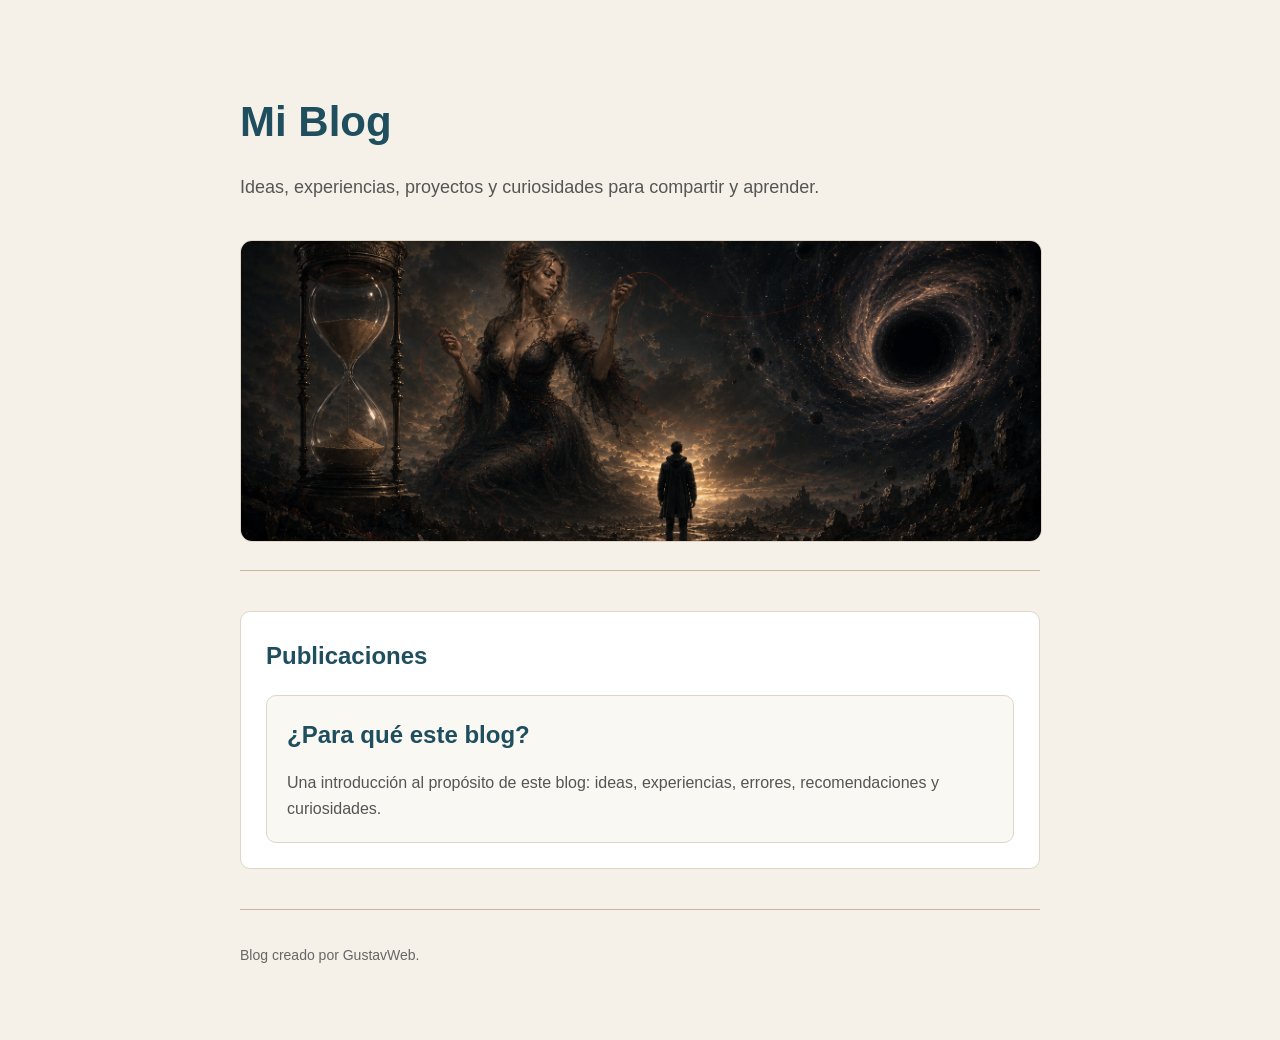
==== index.html @ b812119e "Update index.html Actualizar descripción del blog" ====
<!DOCTYPE html>
<html lang="es">
<head>
  <meta charset="UTF-8">
  <meta name="viewport" content="width=device-width, initial-scale=1.0">
  <title>Mi Blog</title>
  <link rel="stylesheet" href="estilos.css">
</head>
<body>
  <header>
    <h1>Mi Blog</h1>
    <p>Ideas, experiencias, proyectos y curiosidades para compartir y aprender.</p>

    <img src="imagenes/portada-blog.png" alt="Imagen de portada del blog" class="portada">
  </header>

  <main>
    <section>
      <h2>Publicaciones</h2>

      <div class="post-list">
        <article class="post-card">
          <h3><a href="posts/para-que-este-blog.html">¿Para qué este blog?</a></h3>
          <p>Una introducción al propósito de este blog: ideas, experiencias, errores, recomendaciones y curiosidades.</p>
        </article>
      </div>
    </section>
  </main>

  <footer>
    <p>Blog creado por GustavWeb.</p>
  </footer>
</body>
</html>
---- estilos.css ----
body {
  font-family: Arial, sans-serif;
  max-width: 800px;
  margin: 40px auto;
  padding: 20px;
  line-height: 1.6;
  background-color: #f5f1e8;
  color: #222222;
}

header {
  margin-bottom: 40px;
  padding-bottom: 20px;
  border-bottom: 1px solid #c9b79c;
}

h1 {
  font-size: 42px;
  margin-bottom: 10px;
  color: #1f4e5f;
}

header p {
  font-size: 18px;
  color: #555555;
}

main {
  background-color: #ffffff;
  padding: 25px;
  border-radius: 10px;
  border: 1px solid #e0d6c8;
}

h2 {
  margin-top: 0;
  color: #1f4e5f;
}

ul {
  padding-left: 20px;
}

li {
  margin-bottom: 10px;
}

a {
  color: #1f4e5f;
  text-decoration: none;
  font-weight: bold;
}

a:hover {
  text-decoration: underline;
}

footer {
  margin-top: 40px;
  padding-top: 20px;
  border-top: 1px solid #c9b79c;
  font-size: 14px;
  color: #666666;
}

.post-list {
  display: grid;
  gap: 20px;
}

.post-card {
  padding: 20px;
  border: 1px solid #e0d6c8;
  border-radius: 10px;
  background-color: #faf8f3;
}

.post-card h3 {
  margin-top: 0;
  margin-bottom: 10px;
  font-size: 24px;
}

.post-card p {
  margin-bottom: 0;
  color: #555555;
}

.portada {
  width: 100%;
  max-height: 300px;
  object-fit: cover;
  border-radius: 12px;
  margin-top: 20px;
  border: 1px solid #e0d6c8;
}
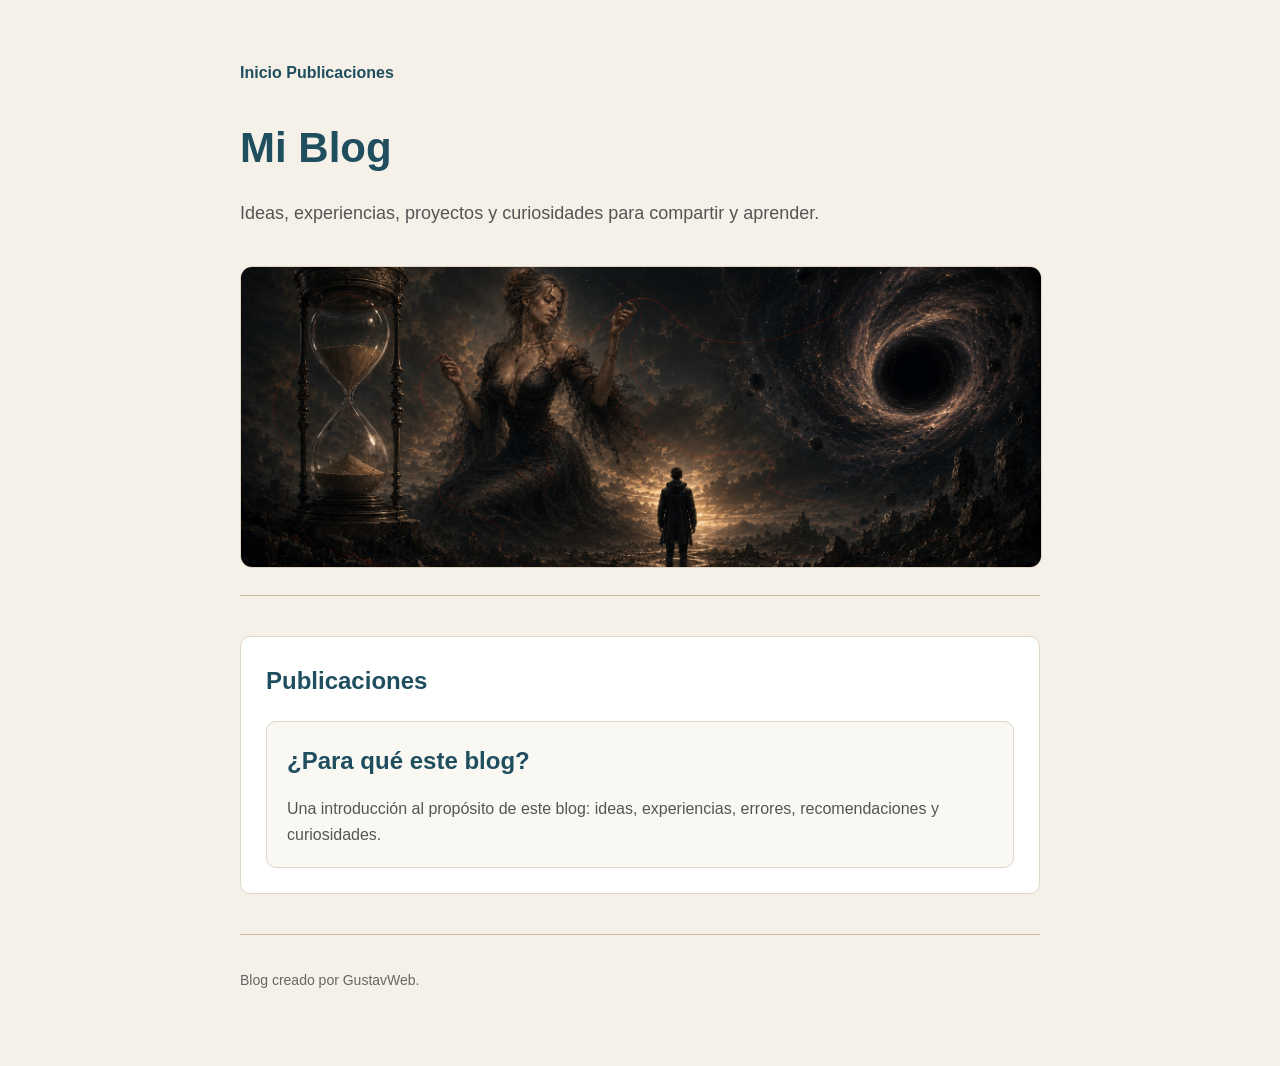
==== commit f24184e6: "Update index.html Agregar menú de navegación" ====
--- a/index.html
+++ b/index.html
@@ -7,16 +7,22 @@
   <link rel="stylesheet" href="estilos.css">
 </head>
 <body>
-  <header>
-    <h1>Mi Blog</h1>
-    <p>Ideas, experiencias, proyectos y curiosidades para compartir y aprender.</p>
 
-    <img src="imagenes/portada-blog.png" alt="Imagen de portada del blog" class="portada">
-  </header>
+<header>
+  <nav class="menu">
+    <a href="index.html">Inicio</a>
+    <a href="#publicaciones">Publicaciones</a>
+  </nav>
+
+  <h1>Mi Blog</h1>
+  <p>Ideas, experiencias, proyectos y curiosidades para compartir y aprender.</p>
+
+  <img src="imagenes/portada-blog.png" alt="Imagen de portada del blog" class="portada">
+</header>
 
   <main>
     <section>
-      <h2>Publicaciones</h2>
+      <h2 id="publicaciones">Publicaciones</h2>
 
       <div class="post-list">
         <article class="post-card">
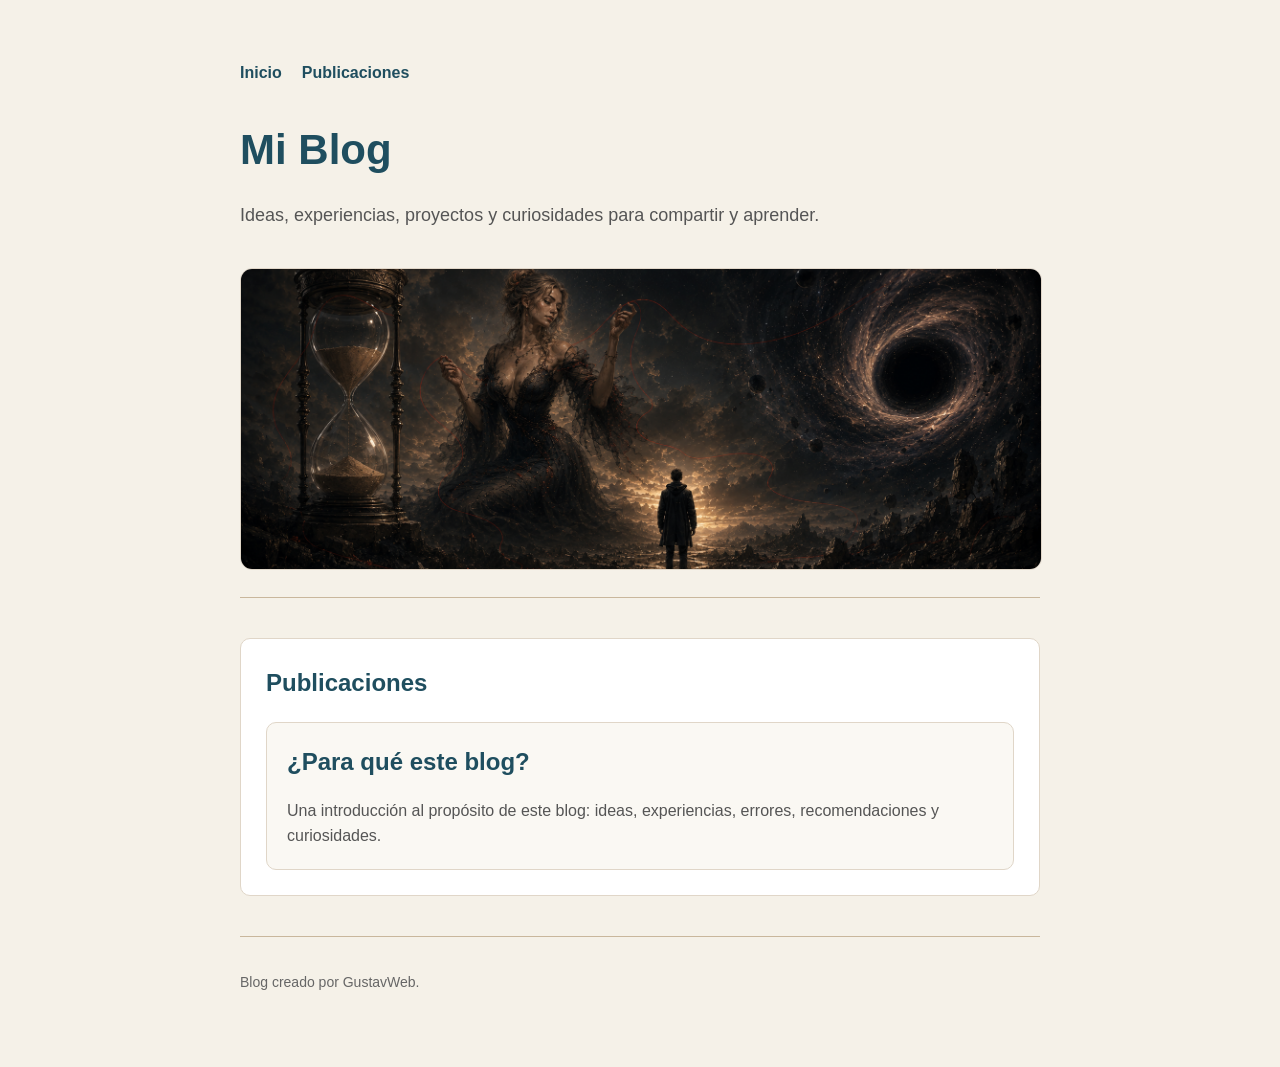
==== commit ee522003: "Update index.html Actualizar menú principal" ====
--- a/index.html
+++ b/index.html
@@ -11,7 +11,7 @@
 <header>
   <nav class="menu">
     <a href="index.html">Inicio</a>
-    <a href="#publicaciones">Publicaciones</a>
+    <a href="publicaciones.html">Publicaciones</a>
   </nav>
 
   <h1>Mi Blog</h1>
--- a/estilos.css
+++ b/estilos.css
@@ -94,3 +94,19 @@
   margin-top: 20px;
   border: 1px solid #e0d6c8;
 }
+
+.menu {
+  display: flex;
+  gap: 20px;
+  margin-bottom: 30px;
+}
+
+.menu a {
+  color: #1f4e5f;
+  font-weight: bold;
+  text-decoration: none;
+}
+
+.menu a:hover {
+  text-decoration: underline;
+}
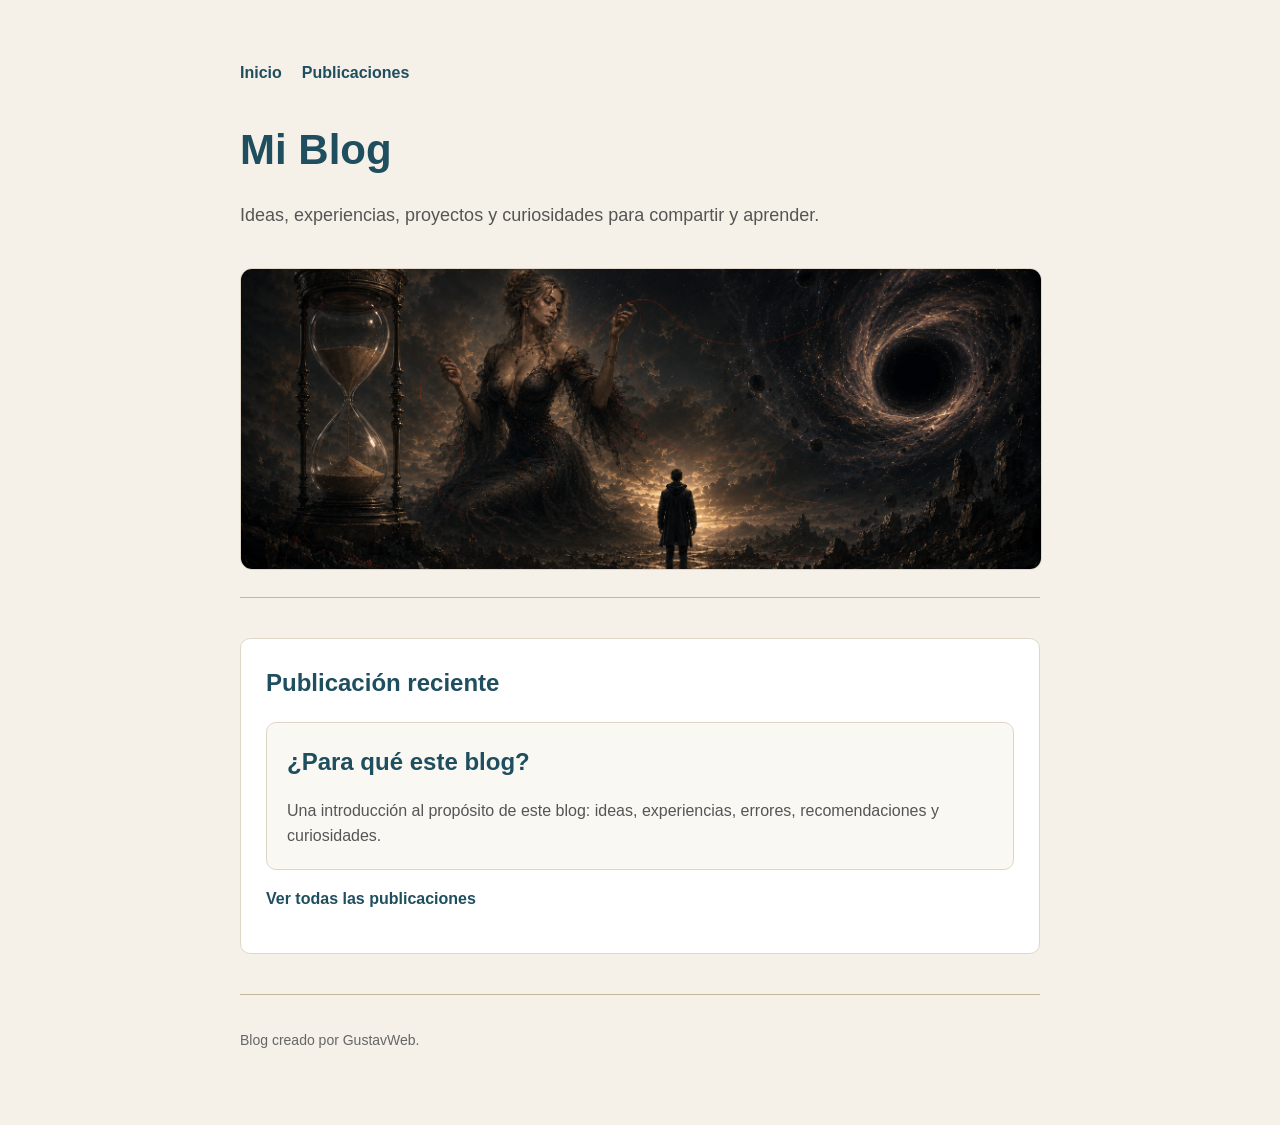
==== commit cca18c11: "Update index.html Ajustar página principal" ====
--- a/index.html
+++ b/index.html
@@ -22,14 +22,18 @@
 
   <main>
     <section>
-      <h2 id="publicaciones">Publicaciones</h2>
+      <h2>Publicación reciente</h2>
 
-      <div class="post-list">
-        <article class="post-card">
-          <h3><a href="posts/para-que-este-blog.html">¿Para qué este blog?</a></h3>
-          <p>Una introducción al propósito de este blog: ideas, experiencias, errores, recomendaciones y curiosidades.</p>
-        </article>
-      </div>
+        <div class="post-list">
+          <article class="post-card">
+            <h3><a href="posts/para-que-este-blog.html">¿Para qué este blog?</a></h3>
+            <p>Una introducción al propósito de este blog: ideas, experiencias, errores, recomendaciones y curiosidades.</p>
+          </article>
+        </div>
+
+      <p>
+        <a class="boton" href="publicaciones.html">Ver todas las publicaciones</a>
+      </p>
     </section>
   </main>
 
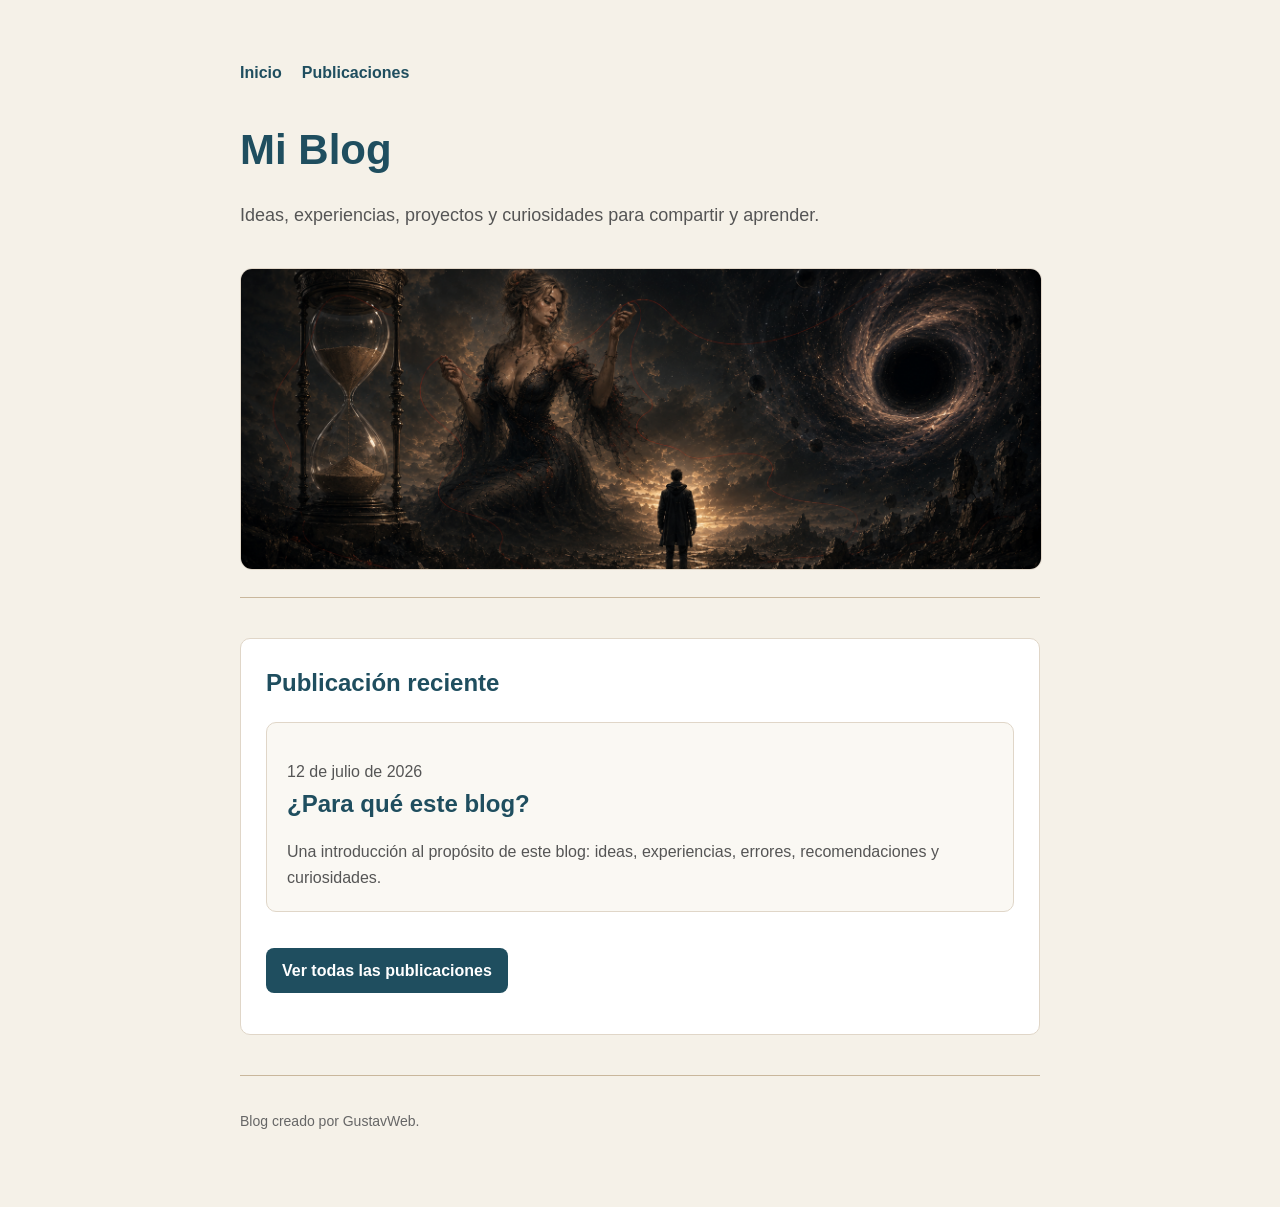
==== commit 9827a950: "Update index.html Agregar fecha al post destacado" ====
--- a/index.html
+++ b/index.html
@@ -26,6 +26,7 @@
 
         <div class="post-list">
           <article class="post-card">
+            <p class="fecha">12 de julio de 2026</p>
             <h3><a href="posts/para-que-este-blog.html">¿Para qué este blog?</a></h3>
             <p>Una introducción al propósito de este blog: ideas, experiencias, errores, recomendaciones y curiosidades.</p>
           </article>
--- a/estilos.css
+++ b/estilos.css
@@ -109,4 +109,19 @@
 
 .menu a:hover {
   text-decoration: underline;
+}
+
+.boton {
+  display: inline-block;
+  margin-top: 20px;
+  padding: 10px 16px;
+  background-color: #1f4e5f;
+  color: white;
+  border-radius: 8px;
+  font-weight: bold;
+}
+
+.boton:hover {
+  text-decoration: none;
+  background-color: #163946;
 }
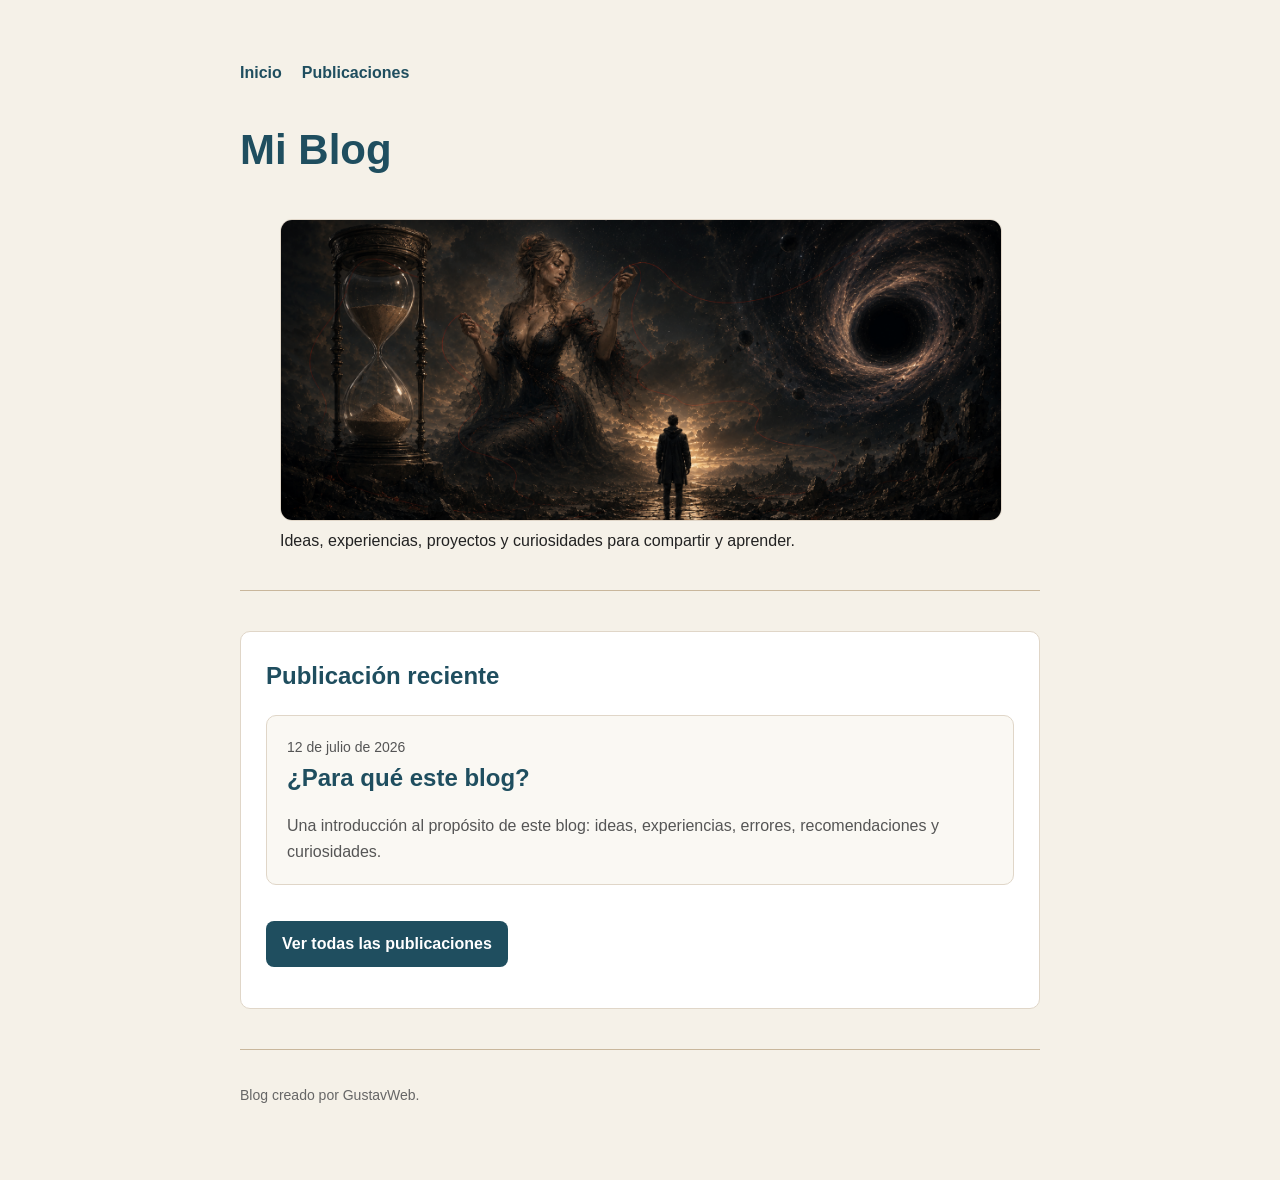
==== commit 429fede4: "Update index.html Mover descripción debajo de portada" ====
--- a/index.html
+++ b/index.html
@@ -14,10 +14,12 @@
     <a href="publicaciones.html">Publicaciones</a>
   </nav>
 
-  <h1>Mi Blog</h1>
-  <p>Ideas, experiencias, proyectos y curiosidades para compartir y aprender.</p>
+    <h1>Mi Blog</h1>
 
-  <img src="imagenes/portada-blog.png" alt="Imagen de portada del blog" class="portada">
+    <figure class="hero">
+      <img src="imagenes/portada-blog.png" alt="Imagen de portada del blog" class="portada">
+      <figcaption>Ideas, experiencias, proyectos y curiosidades para compartir y aprender.</figcaption>
+    </figure>
 </header>
 
   <main>
--- a/estilos.css
+++ b/estilos.css
@@ -124,4 +124,11 @@
 .boton:hover {
   text-decoration: none;
   background-color: #163946;
+}
+
+.fecha {
+  font-size: 14px;
+  color: #7a6a58;
+  margin-top: 0;
+  margin-bottom: 8px;
 }
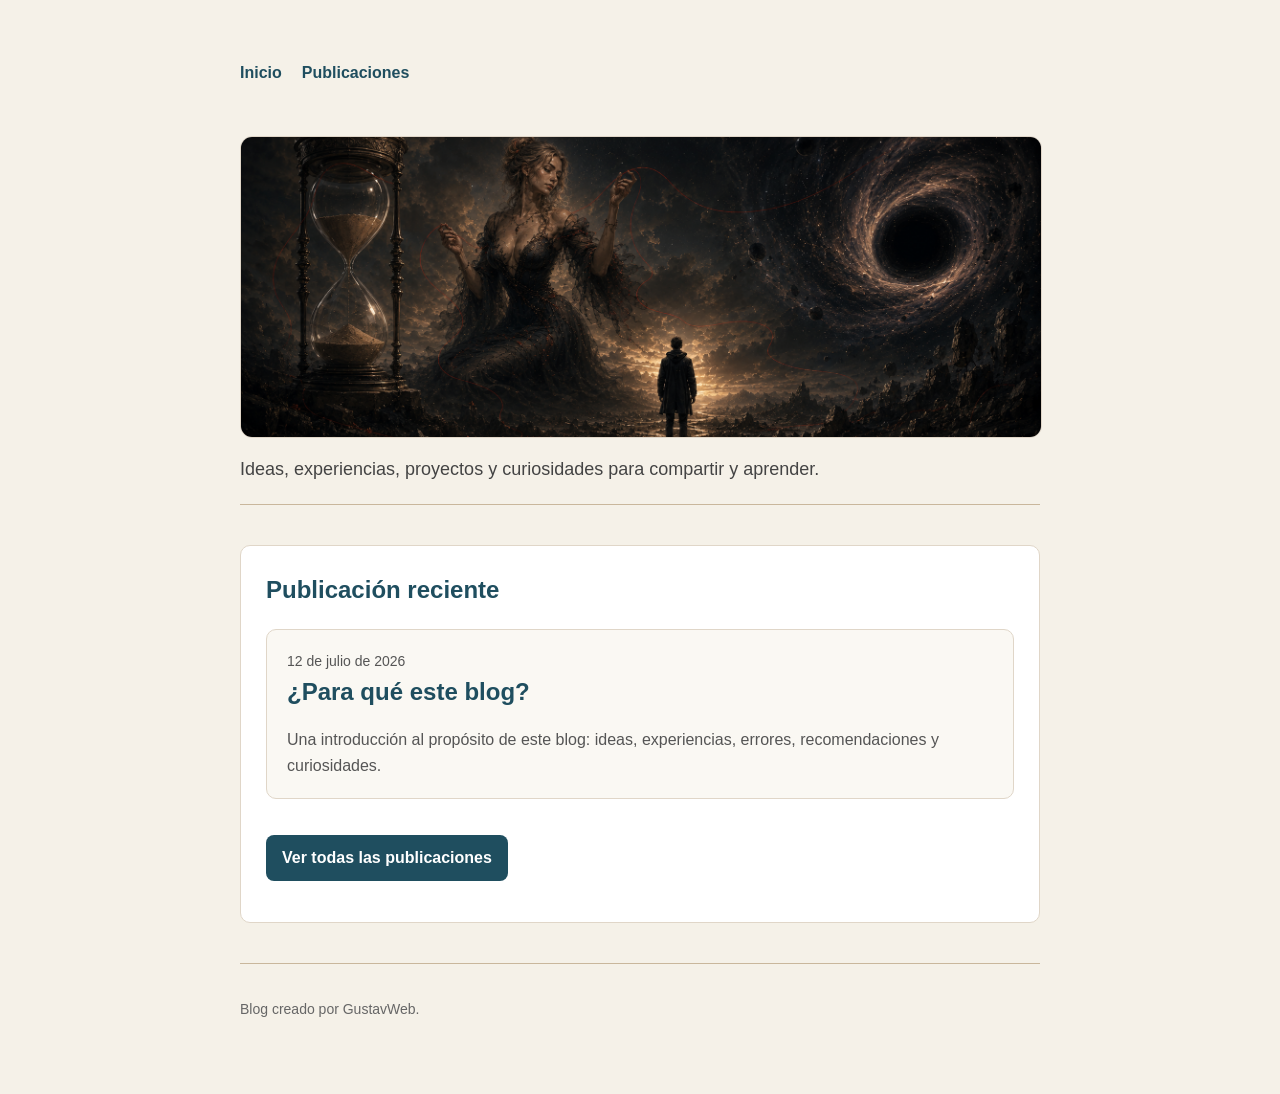
==== commit 934a11fc: "Ocultar título principal Ocultar título principal" ====
--- a/index.html
+++ b/index.html
@@ -14,7 +14,7 @@
     <a href="publicaciones.html">Publicaciones</a>
   </nav>
 
-    <h1>Mi Blog</h1>
+    <h1 class="titulo-oculto">Blog personal de GustavWeb</h1>
 
     <figure class="hero">
       <img src="imagenes/portada-blog.png" alt="Imagen de portada del blog" class="portada">
--- a/estilos.css
+++ b/estilos.css
@@ -131,4 +131,19 @@
   color: #7a6a58;
   margin-top: 0;
   margin-bottom: 8px;
+}
+
+.hero {
+  margin: 20px 0 0;
+}
+
+.hero figcaption {
+  margin-top: 10px;
+  font-size: 18px;
+  color: #444444;
+}
+
+.titulo-oculto {
+  position: absolute;
+  left: -9999px;
 }
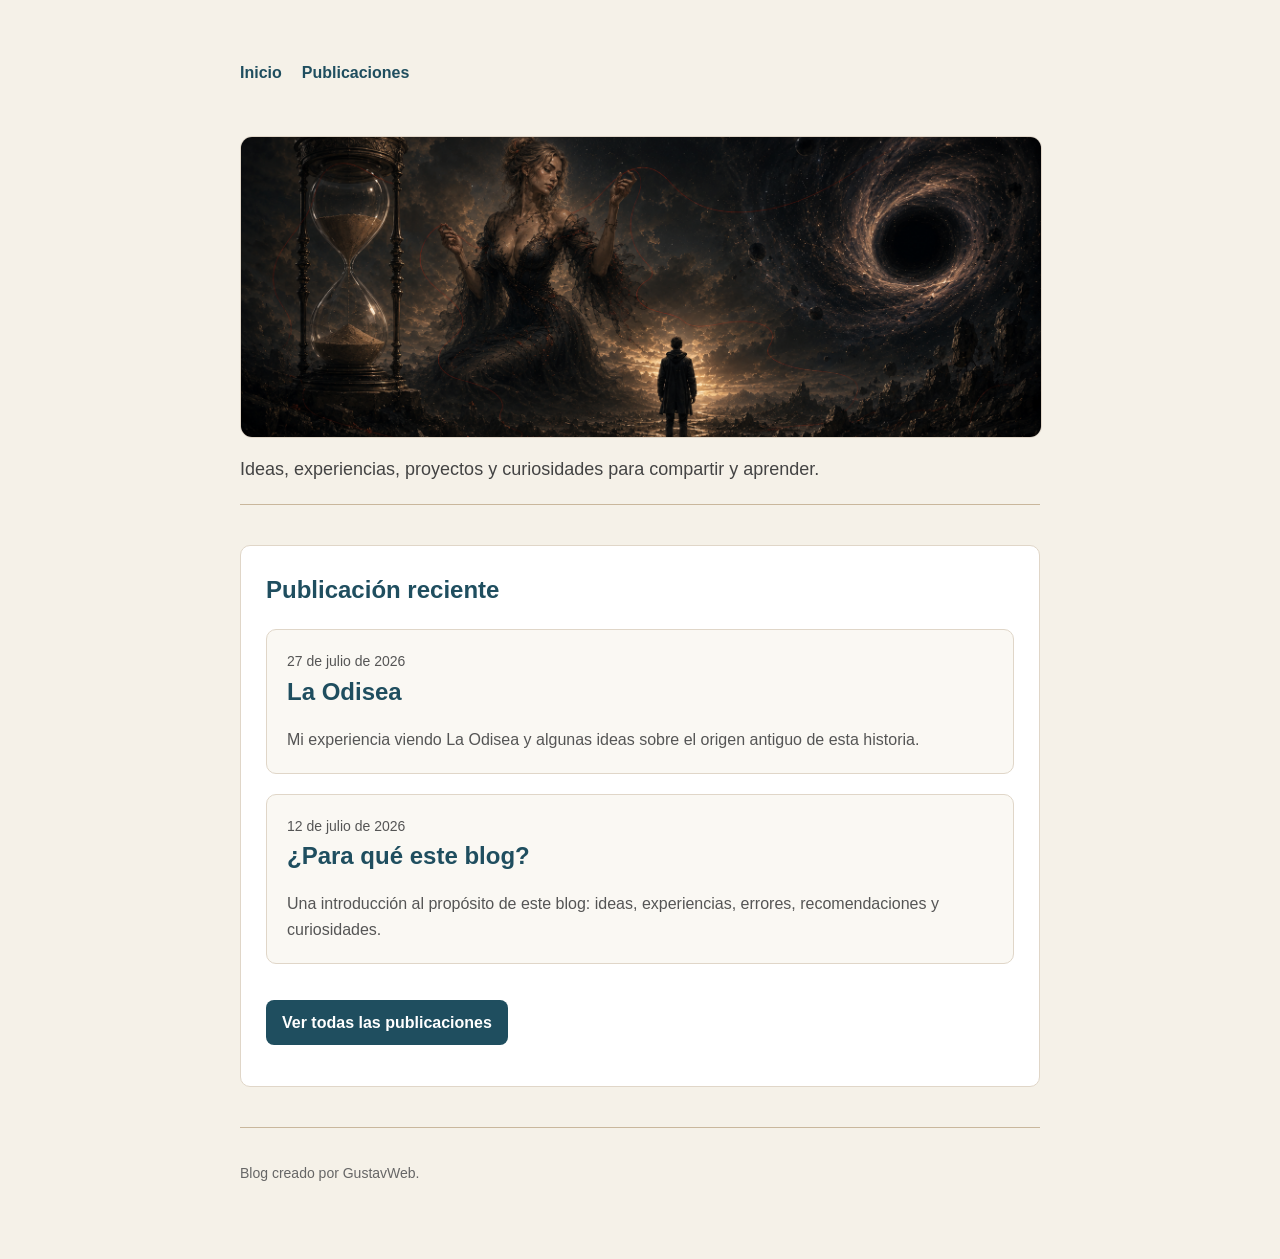
==== commit ed2c1e95: "Update index.html Actualizar publicación reciente" ====
--- a/index.html
+++ b/index.html
@@ -28,6 +28,13 @@
 
         <div class="post-list">
           <article class="post-card">
+            <p class="fecha">27 de julio de 2026</p>
+            <h3>
+              <a href="posts/la-odisea-una-historia-antigua.html">La Odisea</a>
+            </h3>
+            <p>Mi experiencia viendo La Odisea y algunas ideas sobre el origen antiguo de esta historia.</p>
+          </article>
+          <article class="post-card">
             <p class="fecha">12 de julio de 2026</p>
             <h3><a href="posts/para-que-este-blog.html">¿Para qué este blog?</a></h3>
             <p>Una introducción al propósito de este blog: ideas, experiencias, errores, recomendaciones y curiosidades.</p>
